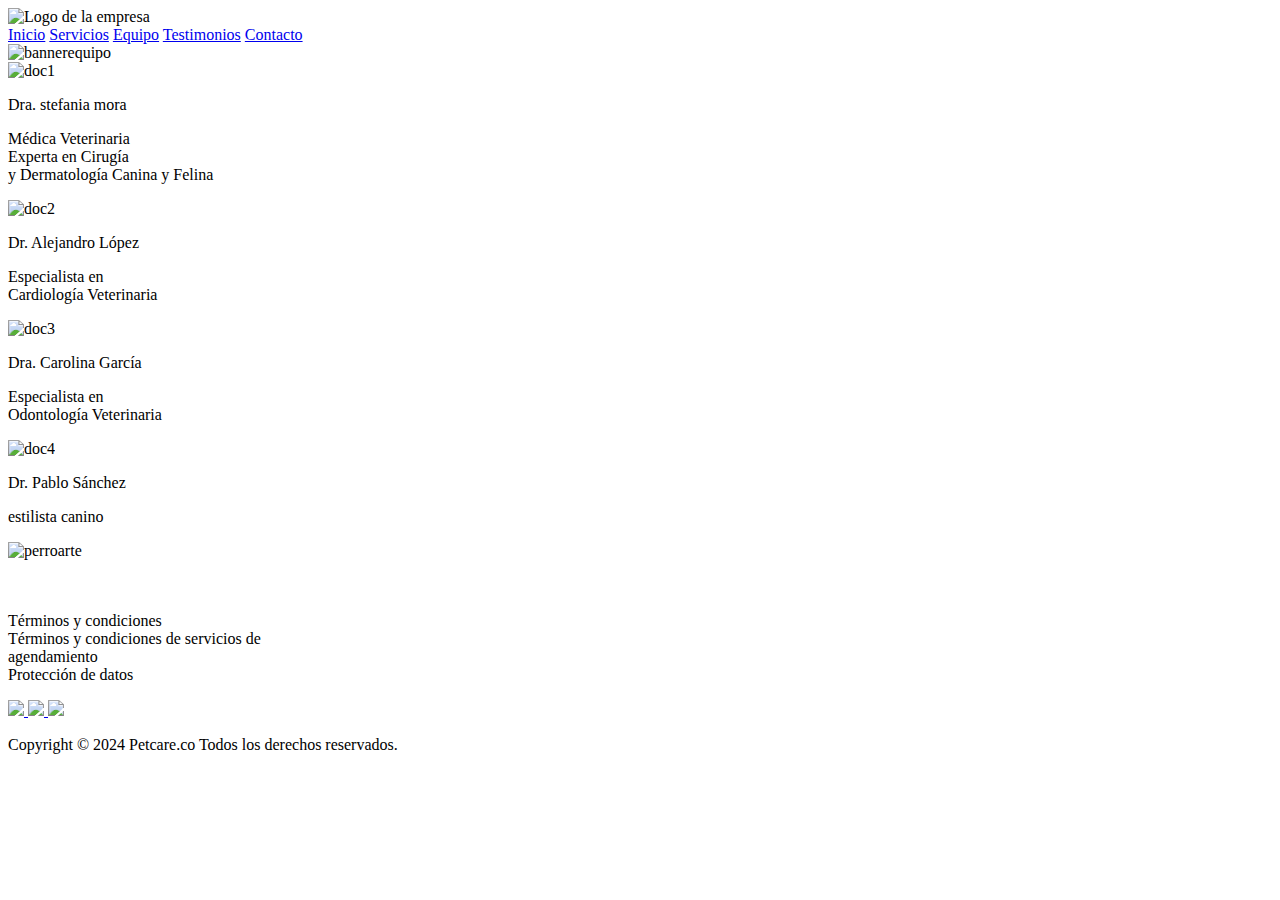
==== equipo.html @ 29d5ed31 "initialcommit" ====
<!DOCTYPE html>
<html lang="es">
<head>
    <meta charset="UTF-8">
    <meta name="viewport" content="width=device-width, initial-scale=1.0">
    <link rel="stylesheet" href="CSS/equipo.css">
</head>
<body>
    <div id="contenedor">
        <header>
            <img src="IMG/logo.png" alt="Logo de la empresa" class="logo">
        
        <nav>
            <a href="Index.html">Inicio</a>
            <a href="servicios.html">Servicios</a>
            <a href="equipo.html">Equipo</a>
            <a href="testimonios.html">Testimonios</a>
            <a href="contacto.html">Contacto</a>
            
        </nav>
    </header>


<section>
    <div class="bannerequipo">
        <img src="IMG/bannerequipo.jpg" alt="bannerequipo" >
    </div>
</section>



<section>
    <div class="doc1">
        <img src="IMG/1doc.jpg" alt="doc1" >
        <p class="dr1">Dra. stefania mora</p>
        <p class="dr2">
            Médica Veterinaria <br>
            Experta en Cirugía <br>
            y Dermatología Canina y Felina</p>
    </div>
</section>

<section>
    <div class="doc2">
        <img src="IMG/2doc.png" alt="doc2" >
        <p class="dr3">Dr. Alejandro López</p>
        <p class="dr4">
            Especialista en <br>
Cardiología Veterinaria</p>
    </div>
</section>

<section>
    <div class="doc3">
        <img src="IMG/3doc.jpg" alt="doc3" >
        <p class="dr5">Dra. Carolina García</p>
        <p class="dr6">
            Especialista en <br>
Odontología Veterinaria </p>
    </div>
</section>


<section>
    <div class="doc4">
        <img src="IMG/4doc.png" alt="doc4" >
        <p class="dr7">Dr. Pablo Sánchez</p>
        <p class="dr8">
            estilista canino</p>
    </div>
</section>

<section>
    <div>
        <img src="IMG/perroarte.png" alt="perroarte" class="perroarte">
    </div>
</section>





<section>
    <div class="footer1">
       <p class="footer"> <br><br>Términos y condiciones <br>
       

        Términos y condiciones de servicios de  <br>
        agendamiento <br>
       

        Protección de datos   </p>

     
        <a class="facebook" href="#"> <img src="IMG/facebook.png"> </a>
        <a class="whatsapp" href="#"> <img src="IMG/whatsapp.png"> </a>
        <a class="instagram" href="#"> <img src="IMG/instagram.png"> </a>

        
       


<p class="Copyright">
    
        Copyright © 2024 Petcare.co Todos los derechos reservados.
    </p>  





























</div>
</body>
</html>
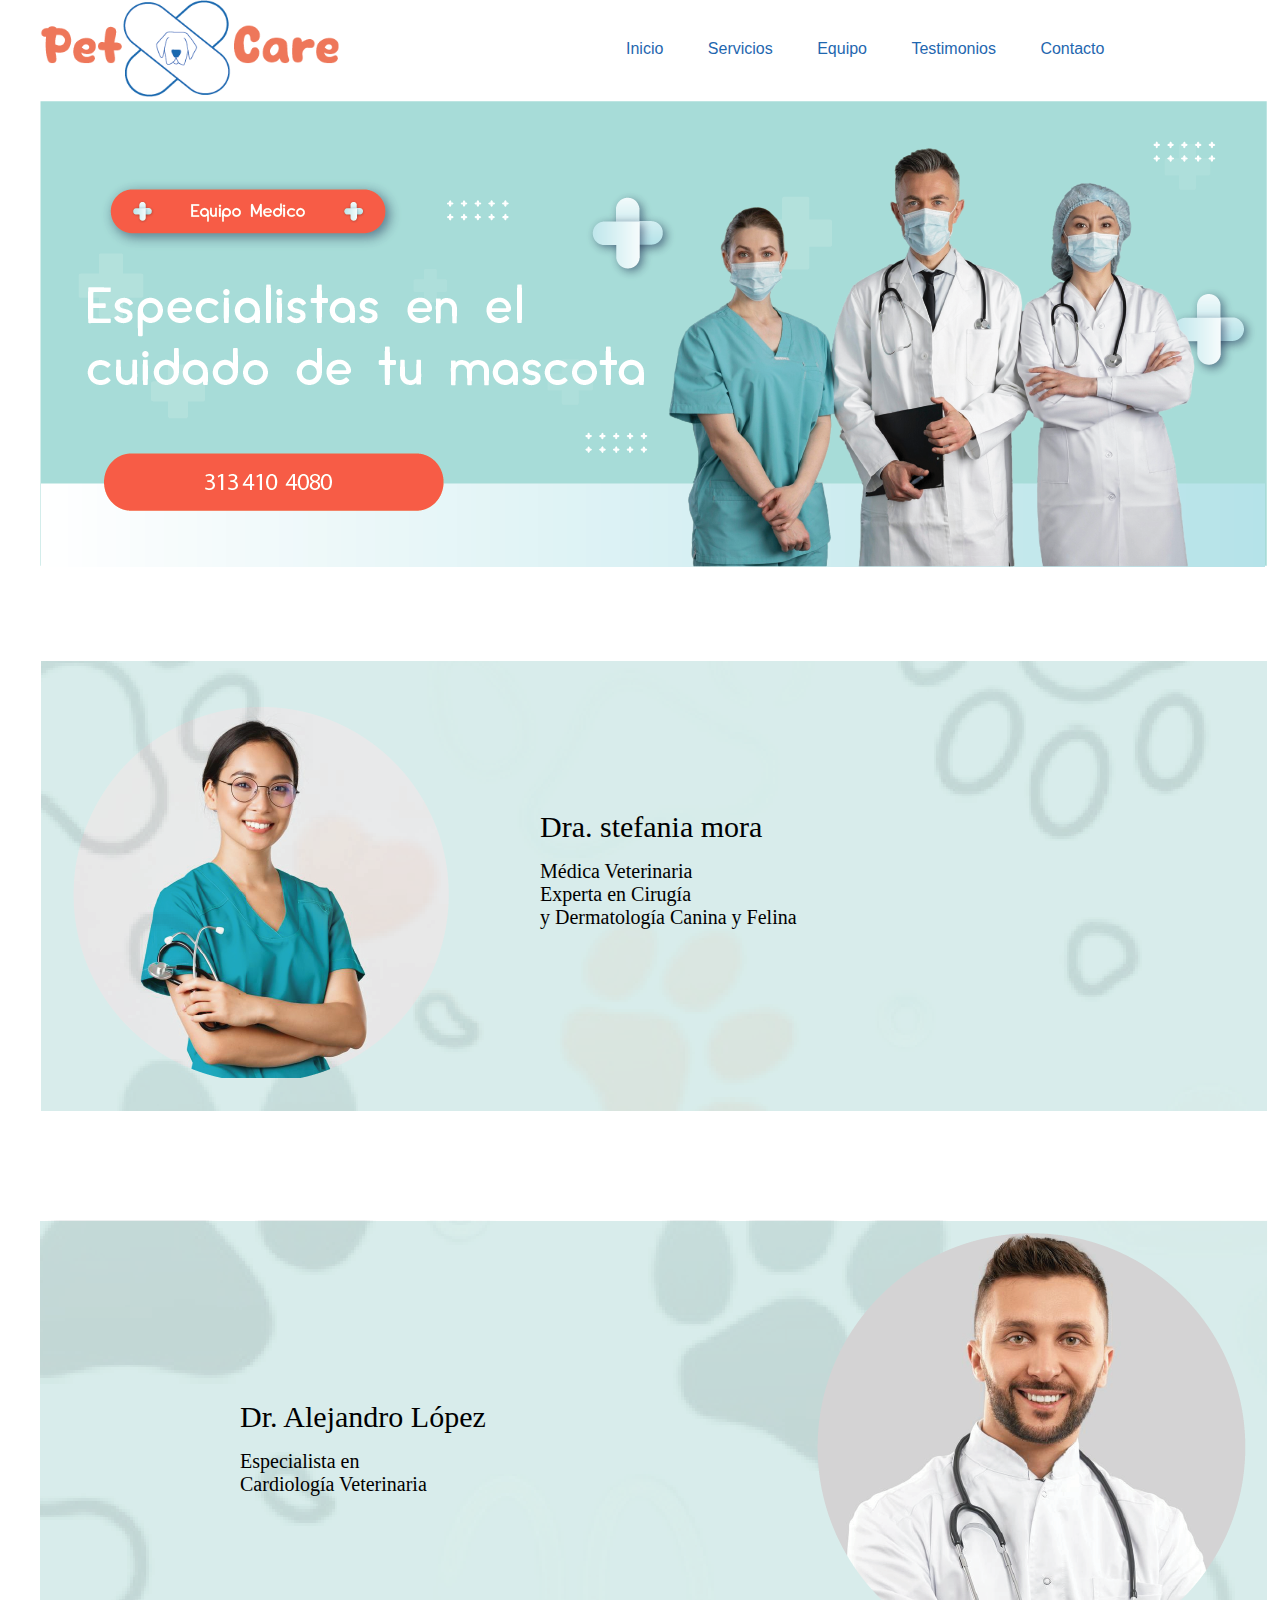
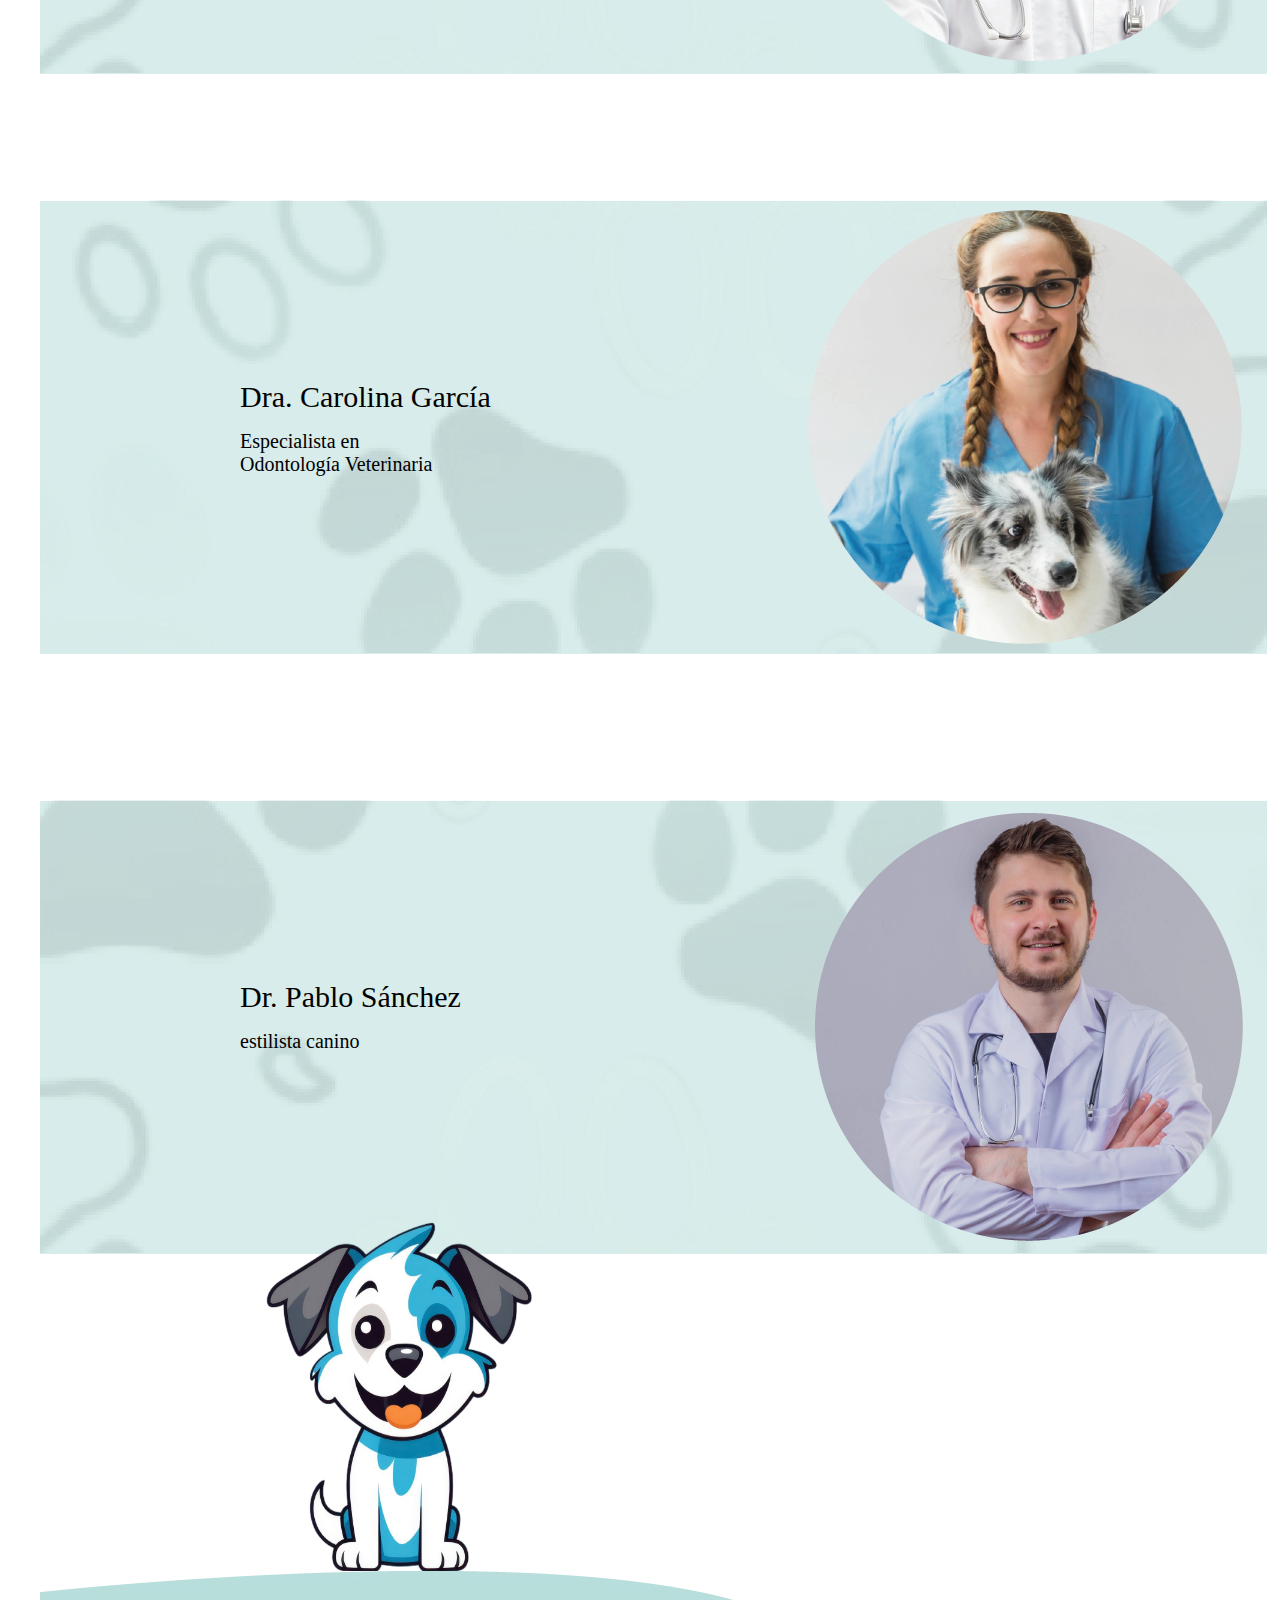
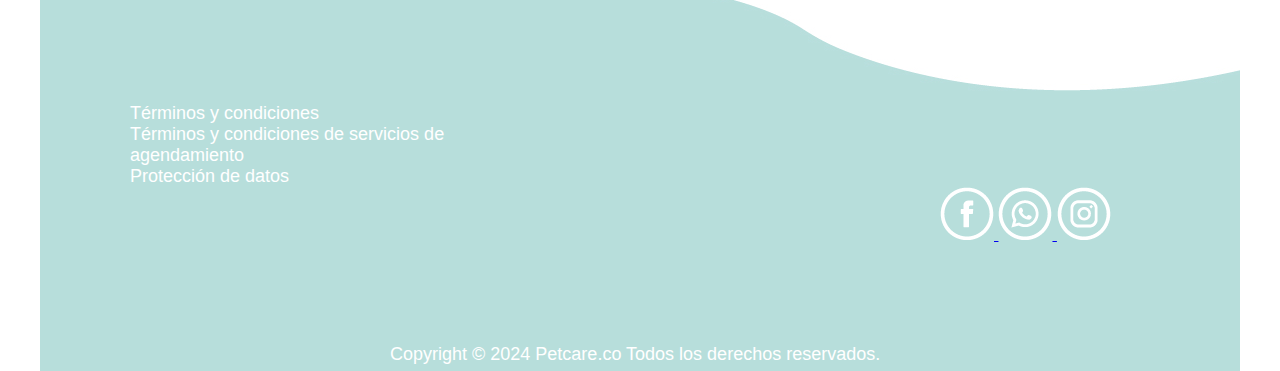
==== commit de8a4ed7: "Add files via upload" ====
--- a/equipo.html
+++ b/equipo.html
@@ -11,7 +11,7 @@
             <img src="IMG/logo.png" alt="Logo de la empresa" class="logo">
         
         <nav>
-            <a href="Index.html">Inicio</a>
+            <a href="index.html">Inicio</a>
             <a href="servicios.html">Servicios</a>
             <a href="equipo.html">Equipo</a>
             <a href="testimonios.html">Testimonios</a>
--- a/CSS/equipo.css
+++ b/CSS/equipo.css
@@ -0,0 +1,179 @@
+@font-face {
+    font-family:"cream" ;
+    src: url("../fuentes/cream-demo-webfont.eot eot");
+    src: url("../fuentes/cream-demo-webfont.svg") format("svg"),
+        url("../fuentes/cream-DEMO.ttf") format("truetype"),
+        url("../fuentes/cream-demo-webfont.woff") format("woff");}*{
+    margin: 0;  
+} 
+body {
+    font-family: Arial, sans-serif;
+    margin: 0;
+    padding: 0;
+    
+}
+#contenedor {
+    width: 1200px;
+    margin: auto;
+}
+nav {
+    display: inline-block;
+    vertical-align: top;
+    text-align: right;
+    padding: 40px 0;
+    width: 65%;
+
+
+}
+nav a {
+    color: #1F67AF;
+    text-decoration: none;
+    padding: 10px 20px;
+        transition: color 0.3s; 
+
+   
+   
+}
+
+
+    a:hover {
+        color: #EF5C48; 
+    }
+
+
+
+.logo {
+    display: inline-block;
+    width: 300px;
+     }
+    .slogan img {
+        width: 100%;
+     }
+
+     .doc1 {
+        position: absolute;
+        top: 660px;
+     }
+
+     .dr1 {
+        font-family: "Cream";
+        font-size: 30px;
+        position: absolute;
+        top: 150px;
+        left: 500px;
+     }
+
+     .dr2 {
+        font-family: "Cream";
+        font-size: 20px;
+        position: absolute;
+        top: 200px;
+        left: 500px;
+
+     }
+
+     .doc2 {
+        position: absolute;
+        top: 1220px;
+     }
+
+     .dr3 {
+        font-family: "Cream";
+        font-size: 30px;
+        position: absolute;
+        top: 180px;
+        left: 200px;
+     }
+
+     .dr4 {
+        font-family: "Cream";
+        font-size: 20px;
+        position: absolute;
+        top: 230px;
+        left: 200px;
+    }
+
+     .doc3{
+        position: absolute;
+        top: 1800px;
+     }
+
+
+     .dr5 {
+        font-family: "Cream";
+        font-size: 30px;
+        position: absolute;
+        top: 180px;
+        left: 200px;
+     }
+
+     .dr6{
+        font-family: "Cream";
+        font-size: 20px;
+        position: absolute;
+        top: 230px;
+        left: 200px;
+    }
+
+     .doc4{
+        position: absolute;
+        top: 2400px;
+     }
+
+     .dr7 {
+        font-family: "Cream";
+        font-size: 30px;
+        position: absolute;
+        top: 180px;
+        left: 200px;
+     }
+
+     .dr8{
+        font-family: "Cream";
+        font-size: 20px;
+        position: absolute;
+        top: 230px;
+        left: 200px;
+    }
+
+    .perroarte {
+        margin-top: 2190px;
+        height: 500px;
+        width:600px;
+
+        left: 100px;
+        position: absolute;
+    }
+     
+
+    .footer1 {
+        background: url(../IMG/azuldefooter.jpg);
+        top: 2600px;
+        height: 400px;
+        position: relative;
+       
+
+    }
+
+
+    .footer {
+        font-size: 18px;
+        font-family: "arial";
+        color: white;
+       padding-left: 90px;
+       padding-top: 90px;
+    }
+
+    .Copyright {
+        font-size: 18px;
+        font-family: "arial";
+        color: white;
+        padding-left: 350px;
+        padding-top: 100px;
+    }    
+
+    .facebook {
+        padding-left: 900px;
+
+   
+    }